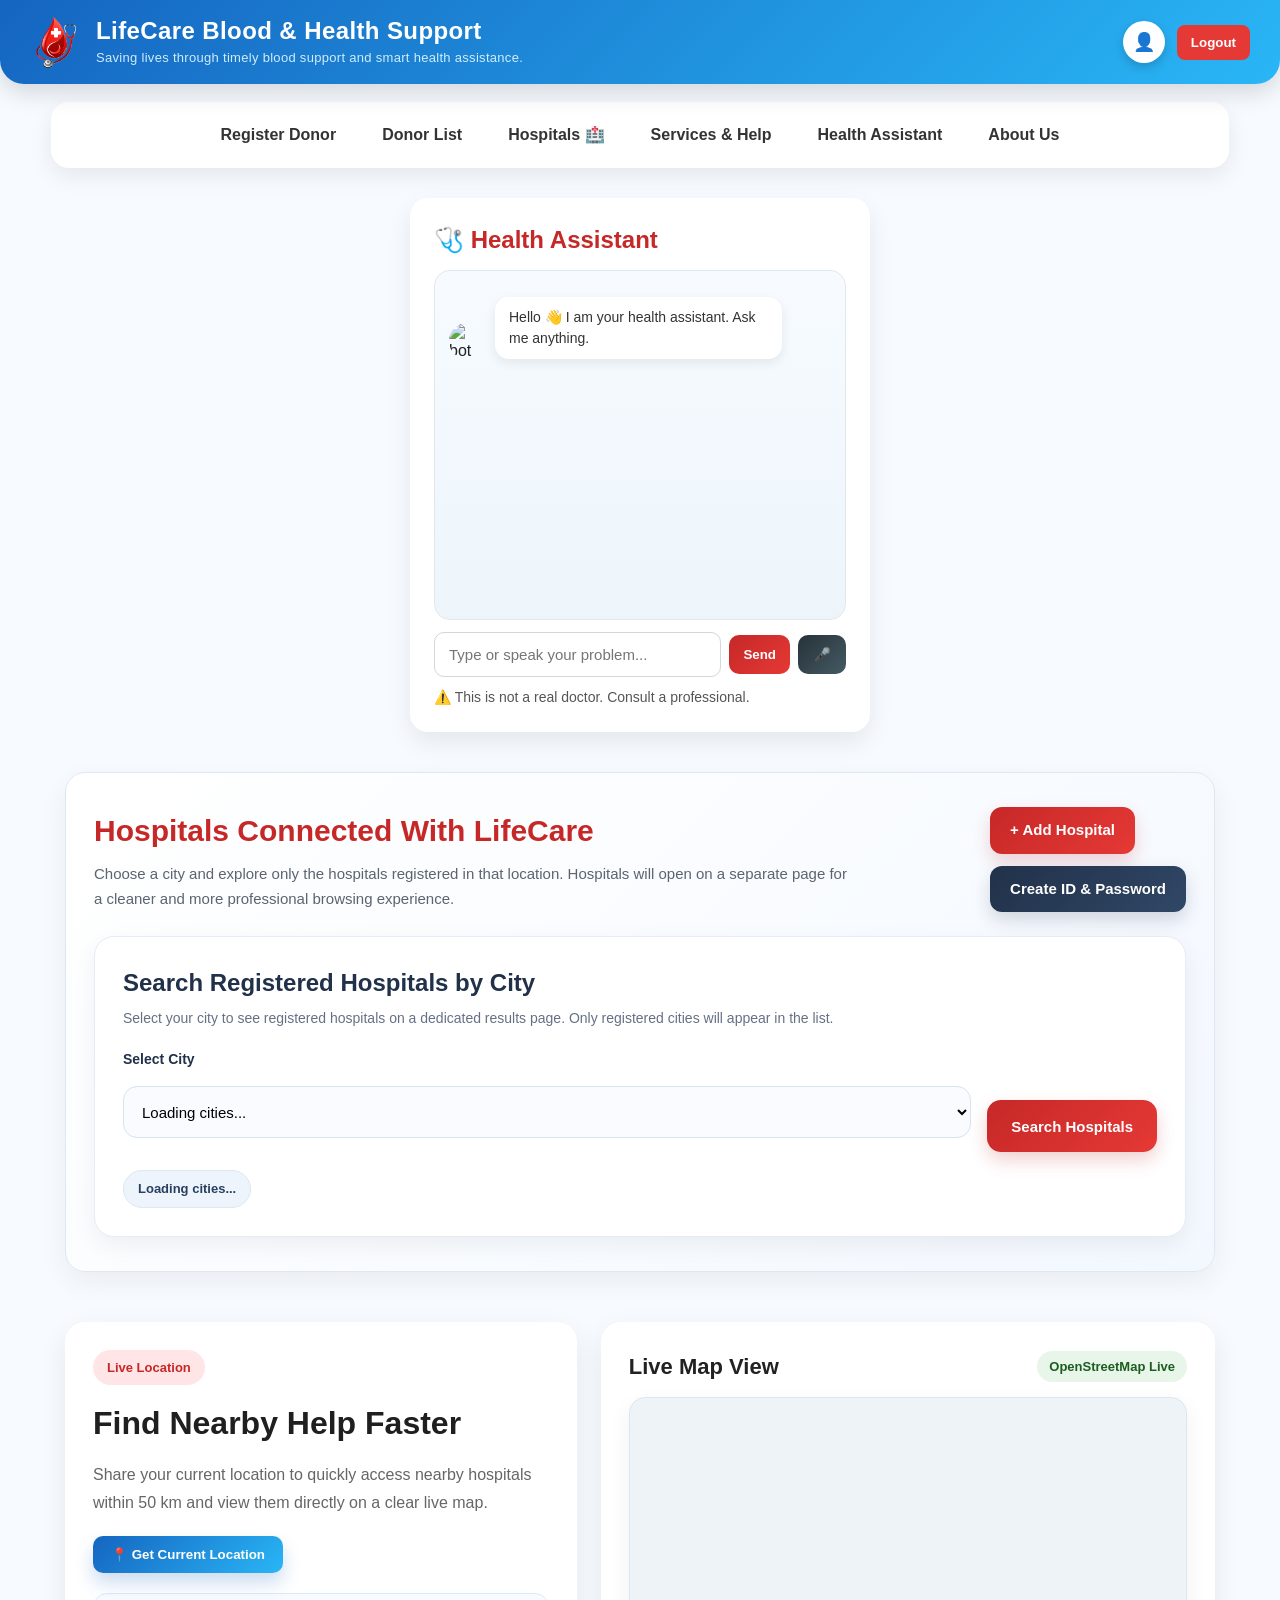
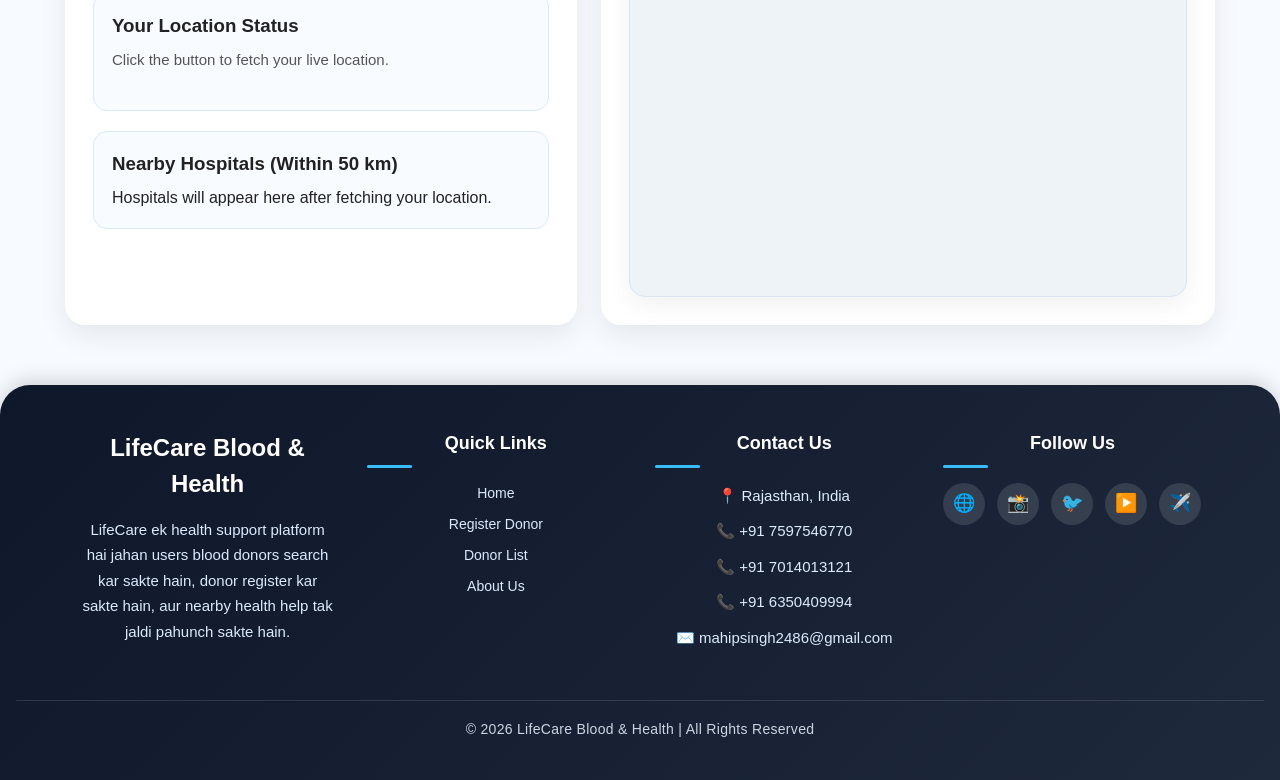
==== home.html @ 110b0393 "first upload" ====
<!DOCTYPE html>
<html lang="en">
<head>
  <meta charset="UTF-8" />
  <meta name="viewport" content="width=device-width, initial-scale=1.0" />
  <title>LifeCare - Home</title>
  <link rel="stylesheet" href="style.css" />

  <link
    rel="stylesheet"
    href="https://unpkg.com/leaflet@1.9.4/dist/leaflet.css"
    integrity="sha256-p4NxAoJBhIIN+hmNHrzRCf9tD/miZyoHS5obTRR9BMY="
    crossorigin=""
  />

  <style>
    html {
      scroll-behavior: smooth;
    }

    body {
      margin: 0;
      background: #f7fbff;
    }

    #chat,
    #hospitalsSection,
    #location {
      scroll-margin-top: 120px;
    }

    .hospital-results-box {
      margin-top: 20px;
    }

    #hospitalList {
      max-height: 420px;
      overflow-y: auto;
      padding-right: 6px;
    }

    #map {
      width: 100%;
      height: 500px;
      border-radius: 16px;
      overflow: hidden;
      min-height: 500px;
      background: #eef3f8;
      border: 1px solid #dbe6f1;
      box-shadow: 0 8px 24px rgba(0, 0, 0, 0.06);
      position: relative;
      z-index: 0;
    }

    .map-card,
    .location-right,
    .location-section {
      position: relative;
      z-index: 0;
    }

    .leaflet-container {
      z-index: 0 !important;
    }

    .leaflet-pane,
    .leaflet-tile-pane,
    .leaflet-overlay-pane,
    .leaflet-shadow-pane,
    .leaflet-marker-pane,
    .leaflet-tooltip-pane,
    .leaflet-popup-pane {
      z-index: 0 !important;
    }

    .leaflet-top,
    .leaflet-bottom,
    .leaflet-control {
      z-index: 1 !important;
    }

    .hospital-item {
      padding: 12px;
      margin-bottom: 10px;
      background: #f8fbff;
      border: 1px solid #d9e6f2;
      border-radius: 10px;
      box-shadow: 0 2px 8px rgba(0, 0, 0, 0.05);
      cursor: pointer;
      transition: 0.3s ease;
    }

    .hospital-item:hover {
      transform: translateY(-2px);
      box-shadow: 0 6px 14px rgba(0, 0, 0, 0.08);
    }

    .hospital-item h4 {
      margin: 0 0 8px;
      color: #c62828;
      font-size: 16px;
    }

    .hospital-item p {
      margin: 4px 0;
      line-height: 1.5;
      font-size: 14px;
    }

    .load-more-btn {
      margin-top: 12px;
      padding: 10px 14px;
      border: none;
      border-radius: 8px;
      background: #c62828;
      color: #fff;
      cursor: pointer;
      font-weight: bold;
    }

    .load-more-btn:hover {
      background: #a91f1f;
    }

    .connected-section {
      margin: 40px 0 30px;
      padding: 34px 28px;
      background: linear-gradient(135deg, #ffffff, #f3f8ff);
      border-radius: 20px;
      box-shadow: 0 10px 28px rgba(0, 0, 0, 0.06);
      border: 1px solid #dde8f3;
    }

    .connected-topbar {
      display: flex;
      align-items: center;
      justify-content: space-between;
      gap: 18px;
      flex-wrap: wrap;
      margin-bottom: 24px;
    }

    .connected-title-wrap h2 {
      margin: 0;
      font-size: 30px;
      color: #c62828;
    }

    .connected-title-wrap p {
      margin: 8px 0 0;
      color: #5b6470;
      line-height: 1.7;
      max-width: 760px;
      font-size: 15px;
    }

    .hospital-actions {
      display: flex;
      flex-direction: column;
      gap: 12px;
      align-items: flex-start;
    }

    .add-hospital-btn {
      background: linear-gradient(135deg, #c62828, #e53935);
      color: white;
      text-decoration: none;
      padding: 12px 20px;
      border-radius: 12px;
      font-weight: bold;
      font-size: 15px;
      box-shadow: 0 8px 18px rgba(198, 40, 40, 0.2);
      transition: 0.3s ease;
      display: inline-block;
    }

    .add-hospital-btn:hover {
      transform: translateY(-2px);
      background: linear-gradient(135deg, #b71c1c, #d32f2f);
    }

    .create-id-btn {
      background: linear-gradient(135deg, #213149, #304766);
      color: white;
      text-decoration: none;
      padding: 12px 20px;
      border-radius: 12px;
      font-weight: bold;
      font-size: 15px;
      box-shadow: 0 8px 18px rgba(33, 49, 73, 0.18);
      transition: 0.3s ease;
      display: inline-block;
    }

    .create-id-btn:hover {
      transform: translateY(-2px);
      background: linear-gradient(135deg, #162235, #24354f);
    }

    .hospital-search-box {
      background: #ffffff;
      border-radius: 20px;
      padding: 28px;
      border: 1px solid #e4edf7;
      box-shadow: 0 8px 24px rgba(0, 0, 0, 0.06);
    }

    .search-header-row {
      display: flex;
      justify-content: space-between;
      align-items: center;
      gap: 18px;
      flex-wrap: wrap;
      margin-bottom: 20px;
    }

    .search-header-row h3 {
      margin: 0;
      font-size: 24px;
      color: #213149;
    }

    .search-header-row p {
      margin: 6px 0 0;
      color: #667085;
      font-size: 14px;
      line-height: 1.6;
    }

    .search-controls {
      display: grid;
      grid-template-columns: 1fr auto;
      gap: 16px;
      align-items: end;
      margin-top: 16px;
    }

    .search-field label {
      display: block;
      margin-bottom: 8px;
      font-size: 14px;
      font-weight: 700;
      color: #213149;
    }

    .search-field select {
      width: 100%;
      height: 52px;
      border: 1px solid #d7e3ef;
      border-radius: 14px;
      padding: 0 14px;
      font-size: 15px;
      background: #f9fbff;
      outline: none;
      transition: 0.25s ease;
    }

    .search-field select:focus {
      border-color: #c62828;
      box-shadow: 0 0 0 3px rgba(198, 40, 40, 0.08);
    }

    .search-btn {
      height: 52px;
      border: none;
      border-radius: 14px;
      padding: 0 24px;
      background: linear-gradient(135deg, #c62828, #e53935);
      color: #fff;
      font-size: 15px;
      font-weight: 700;
      cursor: pointer;
      box-shadow: 0 8px 18px rgba(198, 40, 40, 0.22);
      transition: 0.25s ease;
    }

    .search-btn:hover {
      transform: translateY(-2px);
    }

    .city-tags {
      display: flex;
      flex-wrap: wrap;
      gap: 10px;
      margin-top: 18px;
    }

    .city-tag {
      padding: 8px 14px;
      border-radius: 999px;
      background: #edf4fb;
      color: #28415f;
      font-size: 13px;
      font-weight: 600;
      border: 1px solid #dce8f3;
    }

    .empty-connected {
      background: #fff;
      border: 1px dashed #cfdceb;
      border-radius: 14px;
      padding: 24px;
      text-align: center;
      color: #667085;
      font-size: 15px;
    }

    @media (max-width: 768px) {
      .connected-section {
        padding: 24px 18px;
      }

      .connected-title-wrap h2 {
        font-size: 24px;
      }

      .search-controls {
        grid-template-columns: 1fr;
      }

      .search-btn {
        width: 100%;
      }

      #map {
        height: 340px;
        min-height: 340px;
      }
    }
  </style>
</head>

<body>
  <header class="header">
    <div class="header-left">
      <img src="logo.png" alt="hospital logo" class="logo">
      <div class="brand-text">
        <h1>LifeCare Blood & Health Support</h1>
        <p class="tagline">Saving lives through timely blood support and smart health assistance.</p>
      </div>
    </div>

    <div class="header-right">
      <div class="profile" onclick="toggleProfile()">👤</div>
      <button class="logout-btn" onclick="logout()">Logout</button>

      <div class="profile-box" id="profileBox" style="display: none;">
        <p><strong>User:</strong> <span id="userName">Loading...</span></p>
        <p>Role: Patient</p>
      </div>
    </div>
  </header>

  <nav class="navbar">
    <ul>
      <li><a href="register.html">Register Donor</a></li>
      <li><a href="donor.html">Donor List</a></li>
      <li><a href="#hospitalsSection">Hospitals 🏥</a></li>
      <li><a href="services-help.html">Services & Help</a></li>
      <li><a href="#chat">Health Assistant</a></li>
      <li><a href="about.html">About Us</a></li>
    </ul>
  </nav>

  <div class="container">
    <div class="card chat-container" id="chat">
      <h2>🩺 Health Assistant</h2>

      <div class="chat-box" id="chatBox">
        <div class="message bot">
          <img src="https://cdn-icons-png.flaticon.com/512/3774/3774299.png" alt="bot">
          <span>Hello 👋 I am your health assistant. Ask me anything.</span>
        </div>
      </div>

      <div class="chat-input">
        <input type="text" id="question" placeholder="Type or speak your problem...">
        <button type="button" onclick="askAI()">Send</button>
        <button type="button" onclick="startVoice()">🎤</button>
      </div>

      <p class="warning">
        ⚠️ This is not a real doctor. Consult a professional.
      </p>
    </div>

    <section id="hospitalsSection">
      <section class="connected-section">
        <div class="connected-topbar">
          <div class="connected-title-wrap">
            <h2>Hospitals Connected With LifeCare</h2>
            <p>
              Choose a city and explore only the hospitals registered in that location.
              Hospitals will open on a separate page for a cleaner and more professional browsing experience.
            </p>
          </div>

          <div class="hospital-actions">
            <a href="hospital-login.html" class="add-hospital-btn">+ Add Hospital</a>
            <a href="hospital-create-id.html" class="create-id-btn">Create ID & Password</a>
          </div>
        </div>

        <div class="hospital-search-box">
          <div class="search-header-row">
            <div>
              <h3>Search Registered Hospitals by City</h3>
              <p>
                Select your city to see registered hospitals on a dedicated results page.
                Only registered cities will appear in the list.
              </p>
            </div>
          </div>

          <div class="search-controls">
            <div class="search-field">
              <label for="cityFilter">Select City</label>
              <select id="cityFilter">
                <option value="">Loading cities...</option>
              </select>
            </div>

            <button class="search-btn" onclick="goToHospitalSearch()">Search Hospitals</button>
          </div>

          <div class="city-tags" id="cityTags">
            <span class="city-tag">Loading cities...</span>
          </div>
        </div>
      </section>

      <section class="location-section" id="location">
        <div class="location-container">
          <div class="location-left">
            <span class="section-tag">Live Location</span>
            <h2>Find Nearby Help Faster</h2>
            <p>
              Share your current location to quickly access nearby hospitals within 50 km
              and view them directly on a clear live map.
            </p>

            <div class="location-actions">
              <button class="location-btn" type="button" onclick="getLocation()">
                📍 Get Current Location
              </button>
            </div>

            <div class="location-info-box">
              <h3>Your Location Status</h3>
              <p id="locationStatus">Click the button to fetch your live location.</p>
            </div>

            <div class="location-info-box hospital-results-box">
              <h3>Nearby Hospitals (Within 50 km)</h3>
              <div id="hospitalList">Hospitals will appear here after fetching your location.</div>
            </div>
          </div>

          <div class="location-right">
            <div class="map-card">
              <div class="map-top">
                <h3>Live Map View</h3>
                <span class="map-badge">OpenStreetMap Live</span>
              </div>
              <div id="map"></div>
            </div>
          </div>
        </div>
      </section>
    </section>
  </div>

  <script src="https://www.gstatic.com/firebasejs/8.10.0/firebase-app.js"></script>
  <script src="https://www.gstatic.com/firebasejs/8.10.0/firebase-firestore.js"></script>
  <script src="https://www.gstatic.com/firebasejs/8.10.0/firebase-auth.js"></script>

  <script
    src="https://unpkg.com/leaflet@1.9.4/dist/leaflet.js"
    integrity="sha256-20nQCchB9co0qIjJZRGuk2/Z9VM+kNiyxNV1lvTlZBo="
    crossorigin=""
  ></script>

  <script src="apps.js"></script>

  <footer class="footer">
    <div class="footer-container">
      <div class="footer-box">
        <h2>LifeCare Blood & Health</h2>
        <p>
          LifeCare ek health support platform hai jahan users blood donors search kar sakte hain,
          donor register kar sakte hain, aur nearby health help tak jaldi pahunch sakte hain.
        </p>
      </div>

      <div class="footer-box">
        <h3>Quick Links</h3>
        <ul>
          <li><a href="home.html">Home</a></li>
          <li><a href="register.html">Register Donor</a></li>
          <li><a href="donor.html">Donor List</a></li>
          <li><a href="about.html">About Us</a></li>
        </ul>
      </div>

      <div class="footer-box">
        <h3>Contact Us</h3>
        <p>📍 Rajasthan, India</p>
        <p>📞 +91 7597546770</p>
        <p>📞 +91 7014013121</p>
        <p>📞 +91 6350409994</p>
        <p>✉️ mahipsingh2486@gmail.com</p>
      </div>

      <div class="footer-box">
        <h3>Follow Us</h3>
        <div class="social-links">
          <a href="https://www.who.int/" target="_blank">🌐</a>
          <a href="https://www.instagram.com/_mahipalsingh_parmar_?igsh=cXM3emdyOXRibnNw" target="_blank">📸</a>
          <a href="https://x.com/MahipalSin2486" target="_blank">🐦</a>
          <a href="https://www.youtube.com/@ParralelCodingMS-kn9xl" target="_blank">▶️</a>
          <a href="https://t.me/parralelcodingMS" target="_blank">✈️</a>
        </div>
      </div>
    </div>

    <div class="footer-bottom">
      <p>© 2026 LifeCare Blood & Health | All Rights Reserved</p>
    </div>
  </footer>
</body>
</html>
---- style.css ----
/* =========================
   RESET
========================= */
* {
  margin: 0;
  padding: 0;
  box-sizing: border-box;
  font-family: "Segoe UI", Arial, sans-serif;
}

html {
  scroll-behavior: smooth;
}

body {
  background: linear-gradient(to right, #f7fbff, #eef6ff);
  color: #222;
  line-height: 1.5;
}

/* =========================
   LOGIN PAGE
========================= */
.login-page {
  min-height: 100vh;
  display: flex;
  justify-content: center;
  align-items: center;
  background: linear-gradient(135deg, #1976d2, #42a5f5, #90caf9);
  padding: 20px;
}

.box {
  background: #fff;
  width: 100%;
  max-width: 360px;
  padding: 32px 28px;
  border-radius: 18px;
  text-align: center;
  box-shadow: 0 15px 40px rgba(0, 0, 0, 0.18);
}

.box h2 {
  color: #c62828;
  margin-bottom: 10px;
  font-size: 28px;
}

.box p {
  color: #666;
  margin-bottom: 20px;
  font-size: 14px;
}

.box input {
  margin-bottom: 14px;
}

.box button {
  width: 100%;
  margin-top: 8px;
}

/* =========================
   HEADER
========================= */
.header {
  display: flex;
  justify-content: space-between;
  align-items: center;
  padding: 16px 30px;
  background: linear-gradient(135deg, #1565c0, #29b6f6);
  color: #fff;
  box-shadow: 0 8px 24px rgba(0, 0, 0, 0.15);
  border-radius: 0 0 24px 24px;
  position: sticky;
  top: 0;
  z-index: 100;
}

.header-left {
  display: flex;
  align-items: center;
  gap: 14px;
}

.header-left .logo {
  width: 52px;
  height: 52px;
  object-fit: contain;
}

.header-left h1 {
  font-size: 25px;
  font-weight: 700;
  letter-spacing: 0.4px;
}

.header-right {
  display: flex;
  align-items: center;
  gap: 12px;
  position: relative;
}


.brand-text{
  display:flex;
  flex-direction:column;
  justify-content:center;
}

.brand-text h1{
  margin:0;
  font-size:24px;
  font-weight:700;
  line-height:1.2;
  color:#ffffff;
}

.tagline{
  margin-top:4px;
  font-size:13px;
  font-weight:500;
  color:#d9f3ff;
  letter-spacing:0.3px;
  line-height:1.4;
  opacity:0.95;
}


.profile {
  width: 42px;
  height: 42px;
  border-radius: 50%;
  background: #fff;
  color: #1565c0;
  display: flex;
  justify-content: center;
  align-items: center;
  cursor: pointer;
  font-weight: 700;
  font-size: 18px;
  box-shadow: 0 4px 10px rgba(0, 0, 0, 0.18);
  transition: 0.3s;
}

.profile:hover {
  transform: scale(1.05);
}

.logout-btn {
  background: #e53935;
  color: #fff;
  border: none;
  padding: 10px 14px;
  border-radius: 8px;
  cursor: pointer;
  font-weight: 600;
  transition: 0.3s;
}

.logout-btn:hover {
  background: #c62828;
}

.profile-box {
  position: absolute;
  top: 58px;
  right: 0;
  width: 220px;
  background: #fff;
  color: #333;
  padding: 15px;
  border-radius: 14px;
  display: none;
  box-shadow: 0 10px 28px rgba(0, 0, 0, 0.16);
  z-index: 999;
}

.profile-box p {
  font-size: 14px;
  margin-bottom: 6px;
  color: #444;
}

/* =========================
   NAVBAR
========================= */
.navbar {
  width: 92%;
  max-width: 1200px;
  margin: 18px auto 24px;
  background: #fff;
  border-radius: 18px;
  box-shadow: 0 8px 22px rgba(0, 0, 0, 0.08);
  overflow: hidden;
}

.navbar ul {
  list-style: none;
  display: flex;
  justify-content: center;
  align-items: center;
  flex-wrap: wrap;
  padding: 10px 12px;
  gap: 10px;
}

.navbar ul li a {
  display: inline-block;
  text-decoration: none;
  color: #333;
  font-weight: 600;
  padding: 11px 18px;
  border-radius: 10px;
  transition: 0.3s;
}

.navbar ul li a:hover,
.navbar ul li a.active {
  background: linear-gradient(135deg, #1565c0, #29b6f6);
  color: #fff;
  box-shadow: 0 5px 12px rgba(21, 101, 192, 0.22);
}

/* =========================
   MAIN CONTAINER
========================= */
.container {
  width: 92%;
  max-width: 1150px;
  margin: 30px auto;
}

/* =========================
   CARD
========================= */
.card {
  background: #fff;
  padding: 24px;
  margin-bottom: 24px;
  border-radius: 18px;
  box-shadow: 0 10px 24px rgba(0, 0, 0, 0.08);
  transition: 0.3s;
}

.card:hover {
  transform: translateY(-4px);
  box-shadow: 0 14px 28px rgba(0, 0, 0, 0.11);
}

.card h2,
.card h3 {
  color: #c62828;
  margin-bottom: 12px;
}

.card p {
  color: #555;
}

/* =========================
   FORM ELEMENTS
========================= */
input,
select,
textarea {
  width: 100%;
  padding: 13px 14px;
  margin: 8px 0 14px;
  border: 1px solid #cfd8dc;
  border-radius: 10px;
  outline: none;
  background: #fff;
  font-size: 15px;
  transition: 0.3s;
}

textarea {
  resize: vertical;
  min-height: 100px;
}

input:focus,
select:focus,
textarea:focus {
  border-color: #29b6f6;
  box-shadow: 0 0 0 4px rgba(41, 182, 246, 0.12);
}

/* =========================
   BUTTONS
========================= */
button,
.btn {
  display: inline-block;
  background: linear-gradient(135deg, #c62828, #e53935);
  color: #fff;
  padding: 11px 18px;
  border: none;
  border-radius: 10px;
  cursor: pointer;
  text-decoration: none;
  font-weight: 600;
  transition: 0.3s;
}

button:hover,
.btn:hover {
  transform: translateY(-1px);
  background: linear-gradient(135deg, #b71c1c, #d32f2f);
}

.btn.secondary {
  background: #546e7a;
}

.btn.secondary:hover {
  background: #37474f;
}

/* =========================
   TABLE
========================= */
.table-wrapper {
  width: 100%;
  overflow-x: auto;
  border-radius: 14px;
}

table {
  width: 100%;
  border-collapse: collapse;
  background: #fff;
  overflow: hidden;
}

th,
td {
  border: 1px solid #e5e7eb;
  padding: 12px 14px;
  text-align: center;
  font-size: 15px;
}

th {
  background: linear-gradient(135deg, #c62828, #e53935);
  color: #fff;
}

tr:nth-child(even) {
  background: #f9fcff;
}

tr:hover td {
  background: #f1f9ff;
}

/* =========================
   MAP / LOCATION
========================= */
.location-section {
  padding: 20px 0 10px;
}

.location-container {
  display: grid;
  grid-template-columns: 1fr 1.2fr;
  gap: 24px;
  align-items: stretch;
}

.location-left,
.location-right {
  background: #fff;
  border-radius: 20px;
  padding: 28px;
  box-shadow: 0 10px 28px rgba(0, 0, 0, 0.08);
}

.section-tag {
  display: inline-block;
  background: #ffe5e5;
  color: #c62828;
  padding: 8px 14px;
  border-radius: 999px;
  font-size: 13px;
  font-weight: 700;
  margin-bottom: 14px;
}

.location-left h2 {
  font-size: 32px;
  color: #1f1f1f;
  margin-bottom: 14px;
}

.location-left p {
  color: #666;
  font-size: 16px;
  line-height: 1.7;
  margin-bottom: 20px;
}

.location-actions {
  margin-bottom: 20px;
}

.location-btn {
  background: linear-gradient(135deg, #1565c0, #29b6f6);
  box-shadow: 0 10px 18px rgba(21, 101, 192, 0.22);
}

.location-btn:hover {
  background: linear-gradient(135deg, #0d47a1, #1e88e5);
}

.location-info-box {
  background: #f8fbff;
  border: 1px solid #d8eafd;
  border-radius: 14px;
  padding: 18px;
}

.location-info-box h3 {
  color: #222;
  margin-bottom: 8px;
}

#locationStatus {
  color: #555;
  font-size: 15px;
  line-height: 1.6;
}

.map-card {
  width: 100%;
  height: 100%;
}

.map-top {
  display: flex;
  justify-content: space-between;
  align-items: center;
  margin-bottom: 14px;
  gap: 10px;
}

.map-top h3 {
  font-size: 22px;
  color: #222;
}

.map-badge {
  background: #e8f5e9;
  color: #1b5e20;
  padding: 6px 12px;
  border-radius: 999px;
  font-size: 13px;
  font-weight: 700;
}

#map {
  width: 100%;
  height: 380px;
  border-radius: 16px;
  overflow: hidden;
  border: 1px solid #dfe7ef;
  background: #eef3f8;
}

/* =========================
   CHATBOT
========================= */
.chat-container {
  max-width: 460px;
  margin: auto;
}

.chat-box {
  height: 350px;
  overflow-y: auto;
  background: linear-gradient(to bottom, #f7fbff, #edf5fb);
  padding: 14px;
  border-radius: 16px;
  border: 1px solid #e0e8ef;
}

.message {
  display: flex;
  align-items: flex-end;
  margin: 12px 0;
  gap: 10px;
}

.message img {
  width: 36px;
  height: 36px;
  border-radius: 50%;
  object-fit: cover;
}

.message span {
  background: #fff;
  padding: 10px 14px;
  border-radius: 14px;
  box-shadow: 0 4px 12px rgba(0, 0, 0, 0.08);
  max-width: 75%;
  font-size: 14px;
  color: #333;
  line-height: 1.5;
}

.user {
  justify-content: flex-end;
}

.user img {
  display: none;
}

.user span {
  background: linear-gradient(135deg, #c62828, #e53935);
  color: #fff;
}

.chat-input {
  display: flex;
  gap: 8px;
  margin-top: 12px;
  align-items: center;
}

.chat-input input {
  flex: 1;
  margin: 0;
}

.chat-input button {
  padding: 12px 14px;
  min-width: 48px;
}

.chat-input button:last-child {
  background: linear-gradient(135deg, #263238, #455a64);
}

.chat-input button:last-child:hover {
  background: linear-gradient(135deg, #1b2429, #37474f);
}

.typing {
  font-style: italic;
  color: #666;
}

.warning {
  color: #d32f2f;
  margin-top: 10px;
  font-size: 14px;
}

/* =========================
   DONOR CARDS
========================= */
.donor-grid {
  display: grid;
  grid-template-columns: repeat(auto-fit, minmax(280px, 1fr));
  gap: 20px;
}

.donor-card {
  background: #fff;
  border-radius: 18px;
  padding: 22px;
  box-shadow: 0 10px 22px rgba(0, 0, 0, 0.08);
  border-top: 5px solid #c62828;
  transition: 0.3s;
}

.donor-card:hover {
  transform: translateY(-4px);
  box-shadow: 0 14px 28px rgba(0, 0, 0, 0.11);
}

.donor-top {
  display: flex;
  justify-content: space-between;
  align-items: center;
  gap: 10px;
  margin-bottom: 14px;
}

.donor-name {
  font-size: 22px;
  font-weight: 700;
  color: #222;
}

.blood-badge {
  background: linear-gradient(135deg, #c62828, #e53935);
  color: #fff;
  padding: 7px 12px;
  border-radius: 999px;
  font-size: 14px;
  font-weight: 700;
  white-space: nowrap;
}

.donor-info p {
  margin: 8px 0;
  color: #444;
}

.actions {
  display: flex;
  gap: 10px;
  flex-wrap: wrap;
  margin-top: 18px;
}

.action-btn {
  flex: 1;
  min-width: 120px;
  text-align: center;
  text-decoration: none;
  color: #fff;
  padding: 11px 14px;
  border-radius: 10px;
  font-weight: 600;
  transition: 0.3s;
}

.call-btn {
  background: linear-gradient(135deg, #1565c0, #1e88e5);
}

.call-btn:hover {
  background: linear-gradient(135deg, #0d47a1, #1976d2);
}

.wa-btn {
  background: linear-gradient(135deg, #1faa59, #25d366);
}

.wa-btn:hover {
  background: linear-gradient(135deg, #168b46, #20bd5a);
}

.empty {
  background: #fff;
  padding: 30px;
  border-radius: 16px;
  text-align: center;
  color: #666;
  box-shadow: 0 8px 20px rgba(0, 0, 0, 0.08);
}

/* =========================
   FOOTER
========================= */
footer {
  text-align: center;
  padding: 22px 16px;
  margin-top: 30px;
  color: #666;
  font-size: 14px;
}

/* =========================
   SCROLLBAR
========================= */
.chat-box::-webkit-scrollbar,
.table-wrapper::-webkit-scrollbar {
  width: 6px;
  height: 6px;
}

.chat-box::-webkit-scrollbar-thumb,
.table-wrapper::-webkit-scrollbar-thumb {
  background: #c5d1db;
  border-radius: 10px;
}

/* =========================
   MOBILE RESPONSIVE
========================= */
@media (max-width: 992px) {
  .location-container {
    grid-template-columns: 1fr;
  }

  .location-left h2 {
    font-size: 28px;
  }

  #map {
    height: 320px;
  }
}

@media (max-width: 768px) {
  .header {
    flex-direction: column;
    gap: 12px;
    padding: 16px 18px;
    text-align: center;
  }

  .header-left {
    flex-direction: column;
    gap: 8px;
  }

  .header-left h1 {
    font-size: 22px;
  }

  .header-right {
    justify-content: center;
    width: 100%;
  }

  .navbar {
    width: 95%;
  }

  .navbar ul {
    flex-direction: column;
    padding: 12px;
  }

  .navbar ul li,
  .navbar ul li a {
    width: 100%;
    text-align: center;
  }

  .container {
    width: 95%;
    margin: 20px auto;
  }

  .card {
    padding: 18px;
  }

  .profile-box {
    right: 50%;
    transform: translateX(50%);
    top: 62px;
  }

  .chat-box {
    height: 280px;
  }

  .message span {
    max-width: 85%;
  }
}

@media (max-width: 600px) {
  .box {
    padding: 24px 20px;
  }

  .location-left,
  .location-right {
    padding: 20px;
  }

  .location-left h2 {
    font-size: 24px;
  }

  .location-btn,
  button,
  .btn {
    width: 100%;
  }

  .chat-input {
    flex-wrap: wrap;
  }

  .chat-input button {
    flex: 1;
  }

  #map {
    height: 260px;
  }

  th,
  td {
    font-size: 13px;
    padding: 10px;
  }

  .donor-top {
    flex-direction: column;
    align-items: flex-start;
  }

  .actions {
    flex-direction: column;
  }

  .action-btn {
    width: 100%;
  }
}

/* ===== FOOTER ===== */
.footer{
  background: linear-gradient(135deg, #0f172a, #1e293b);
  color: #fff;
  margin-top: 50px;
  padding-top: 45px;
  border-top-left-radius: 30px;
  border-top-right-radius: 30px;
  box-shadow: 0 -5px 20px rgba(0,0,0,0.15);
}

.footer-container{
  width: 90%;
  max-width: 1200px;
  margin: auto;
  display: grid;
  grid-template-columns: repeat(auto-fit, minmax(220px, 1fr));
  gap: 30px;
  padding-bottom: 30px;
}

.footer-box h2,
.footer-box h3{
  margin-bottom: 15px;
  color: #ffffff;
}

.footer-box h2{
  font-size: 24px;
}

.footer-box h3{
  font-size: 18px;
  position: relative;
}

.footer-box h3::after{
  content: "";
  display: block;
  width: 45px;
  height: 3px;
  background: #38bdf8;
  margin-top: 8px;
  border-radius: 10px;
}

.footer-box p{
  color: #dbeafe;
  line-height: 1.7;
  font-size: 15px;
  margin-bottom: 10px;
}

.footer-box ul{
  list-style: none;
  padding: 0;
}

.footer-box ul li{
  margin-bottom: 10px;
}

.footer-box ul li a{
  color: #dbeafe;
  text-decoration: none;
  transition: 0.3s;
}

.footer-box ul li a:hover{
  color: #38bdf8;
  padding-left: 6px;
}

.social-links{
  display: flex;
  gap: 12px;
  margin-top: 10px;
}

.social-links a{
  width: 42px;
  height: 42px;
  border-radius: 50%;
  background: rgba(255,255,255,0.12);
  display: flex;
  align-items: center;
  justify-content: center;
  text-decoration: none;
  color: white;
  font-size: 18px;
  transition: 0.3s;
}

.social-links a:hover{
  background: #38bdf8;
  transform: translateY(-4px);
}

.footer-bottom{
  border-top: 1px solid rgba(255,255,255,0.12);
  text-align: center;
  padding: 18px 10px;
  margin-top: 10px;
}

.footer-bottom p{
  color: #cbd5e1;
  font-size: 14px;
  letter-spacing: 0.3px;
}

/* ===== FOOTER MOBILE ===== */
@media (max-width: 600px){
  .footer{
    border-top-left-radius: 20px;
    border-top-right-radius: 20px;
    padding-top: 35px;
  }

  .footer-container{
    gap: 22px;
  }

  .footer-box h2{
    font-size: 21px;
  }

  .footer-box h3{
    font-size: 17px;
  }

  .footer-box p,
  .footer-box ul li a{
    font-size: 14px;
  }

  .social-links a{
    width: 38px;
    height: 38px;
    font-size: 16px;
  }
}
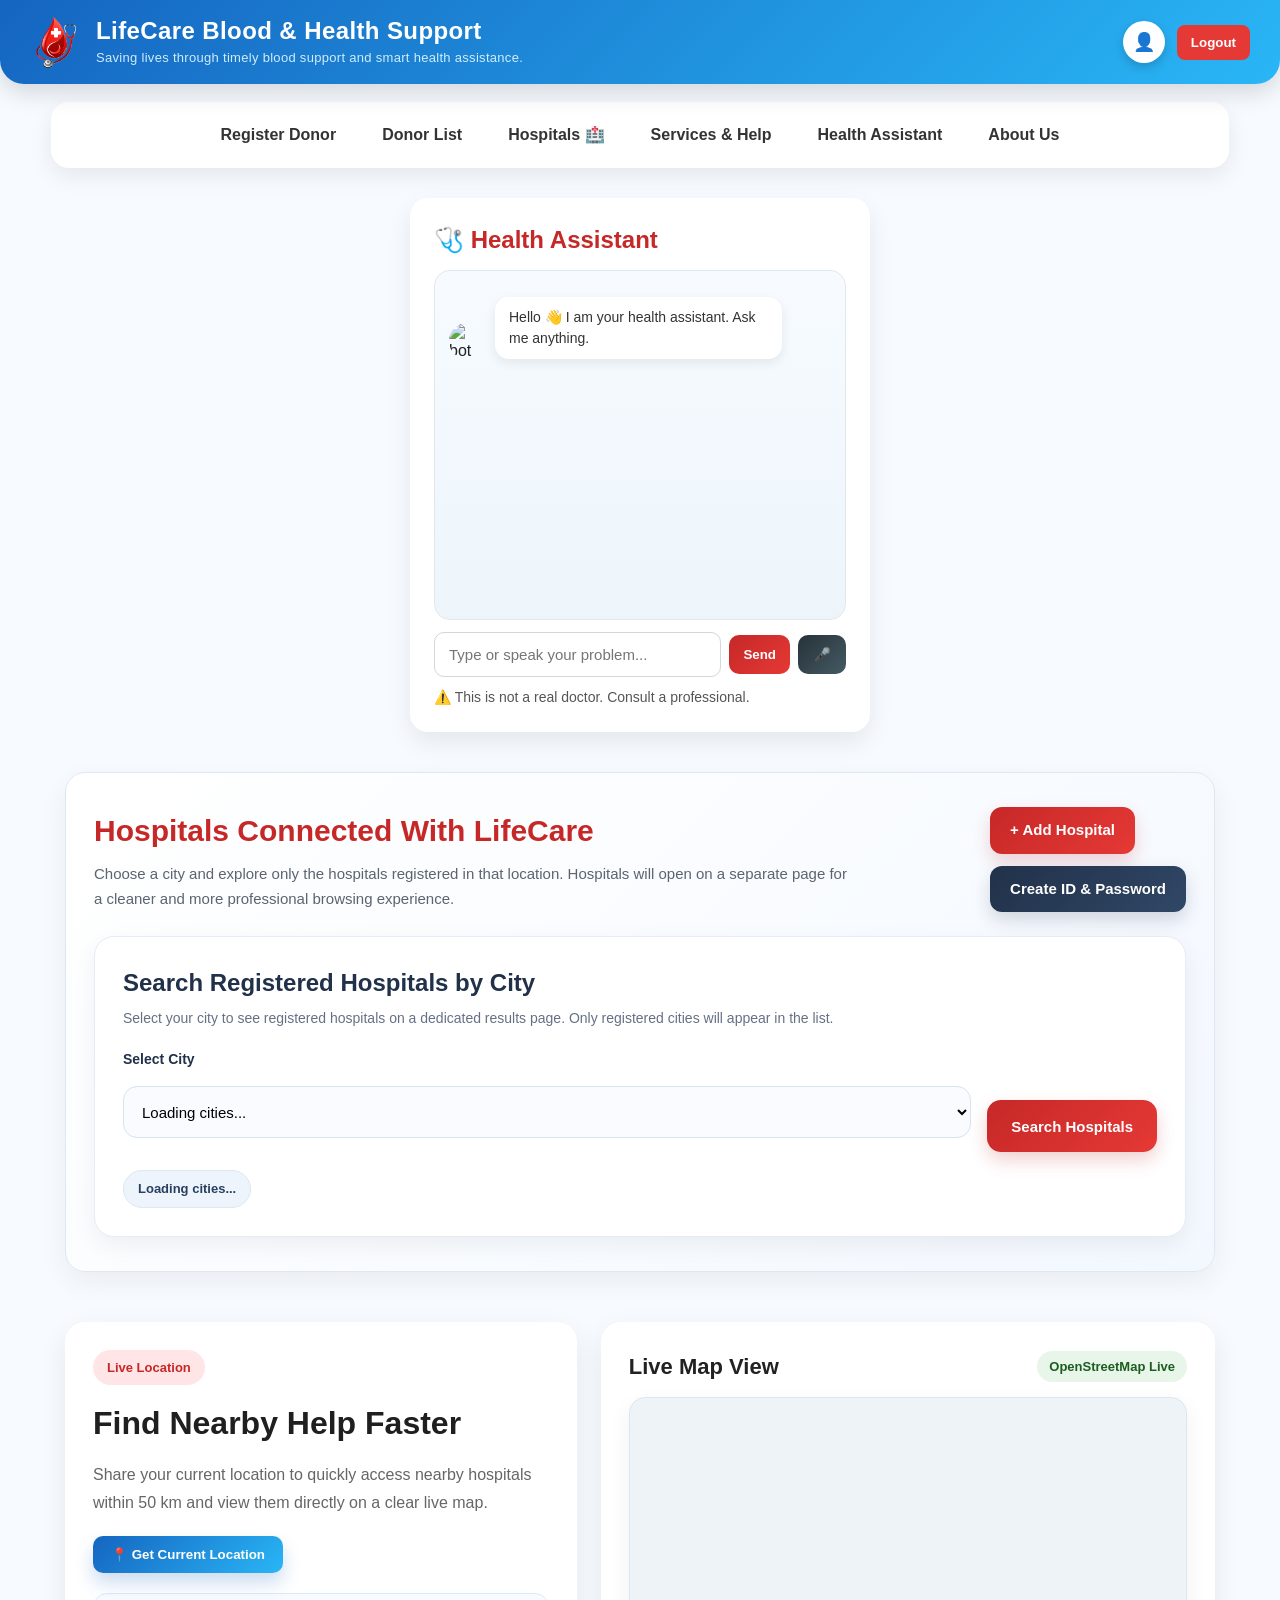
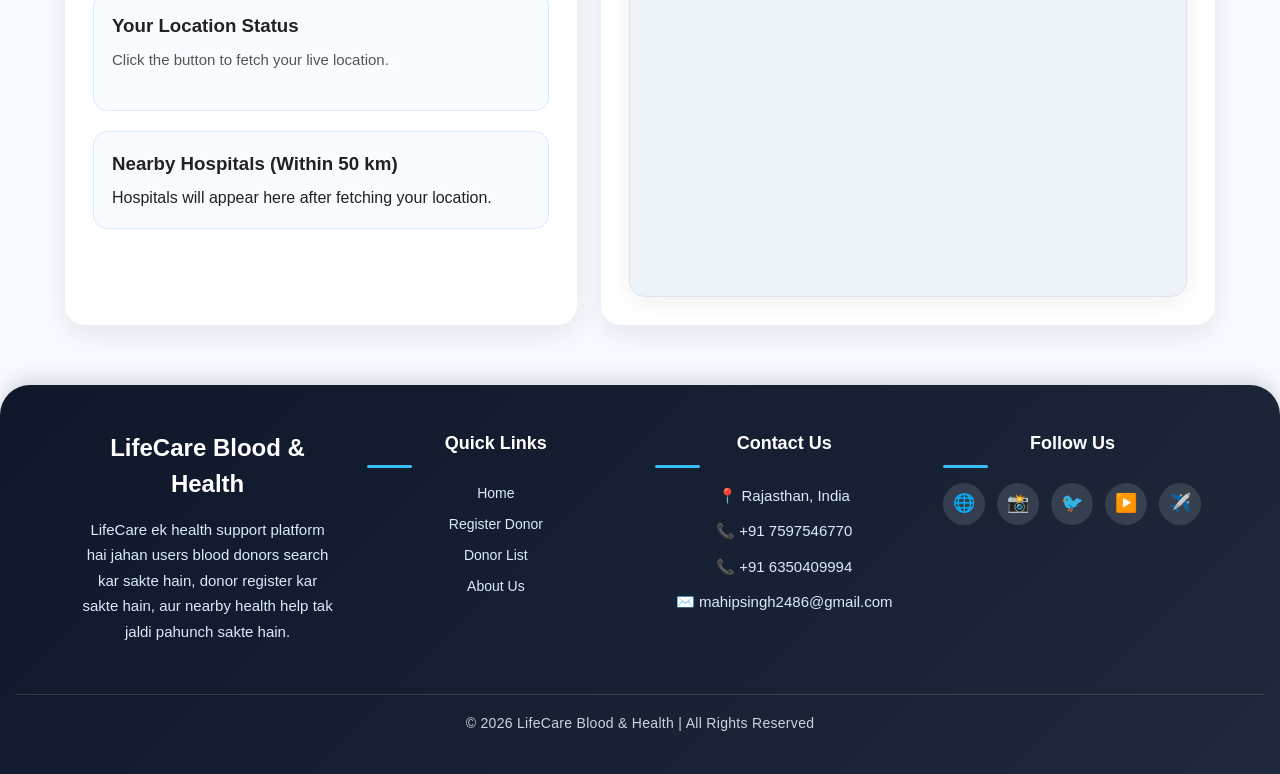
==== commit cf848829: "first update" ====
--- a/home.html
+++ b/home.html
@@ -506,7 +506,7 @@
         <h3>Contact Us</h3>
         <p>📍 Rajasthan, India</p>
         <p>📞 +91 7597546770</p>
-        <p>📞 +91 7014013121</p>
+        <!-- <p>📞 +91 7014013121</p> -->
         <p>📞 +91 6350409994</p>
         <p>✉️ mahipsingh2486@gmail.com</p>
       </div>
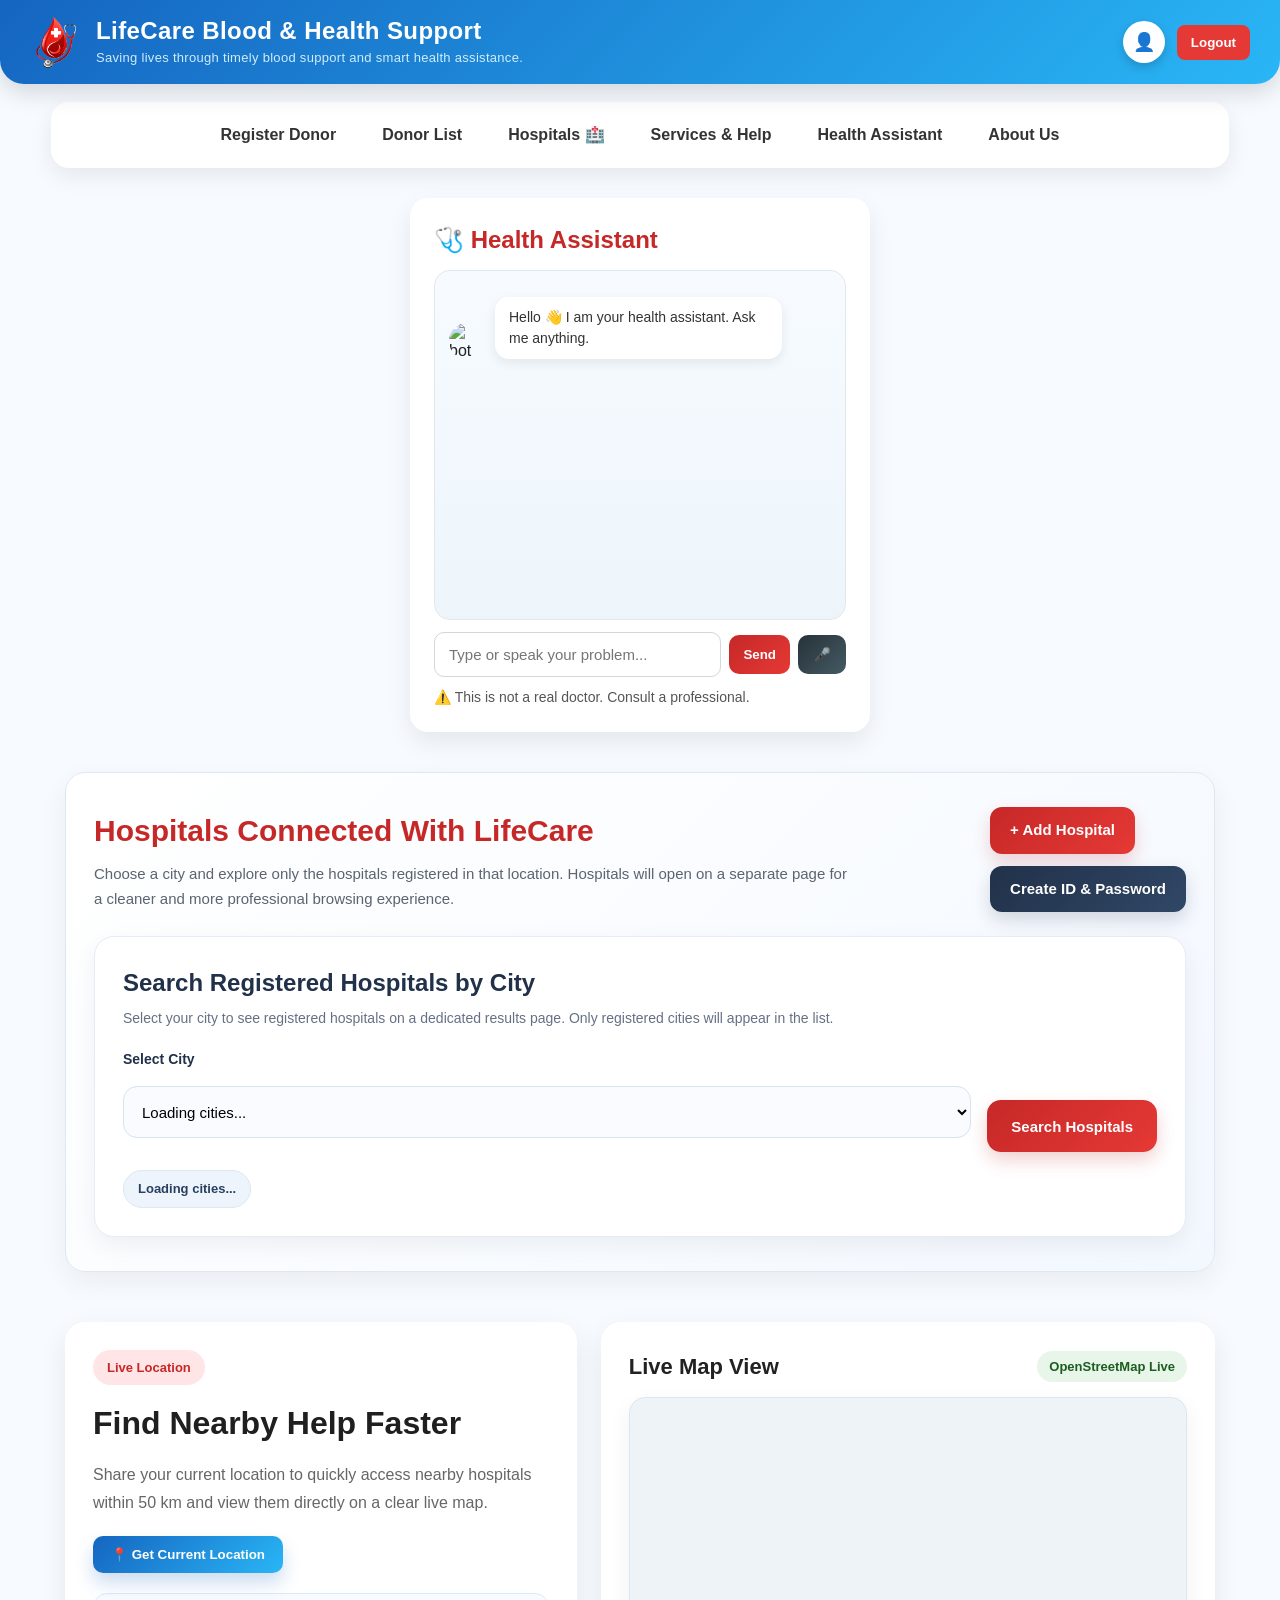
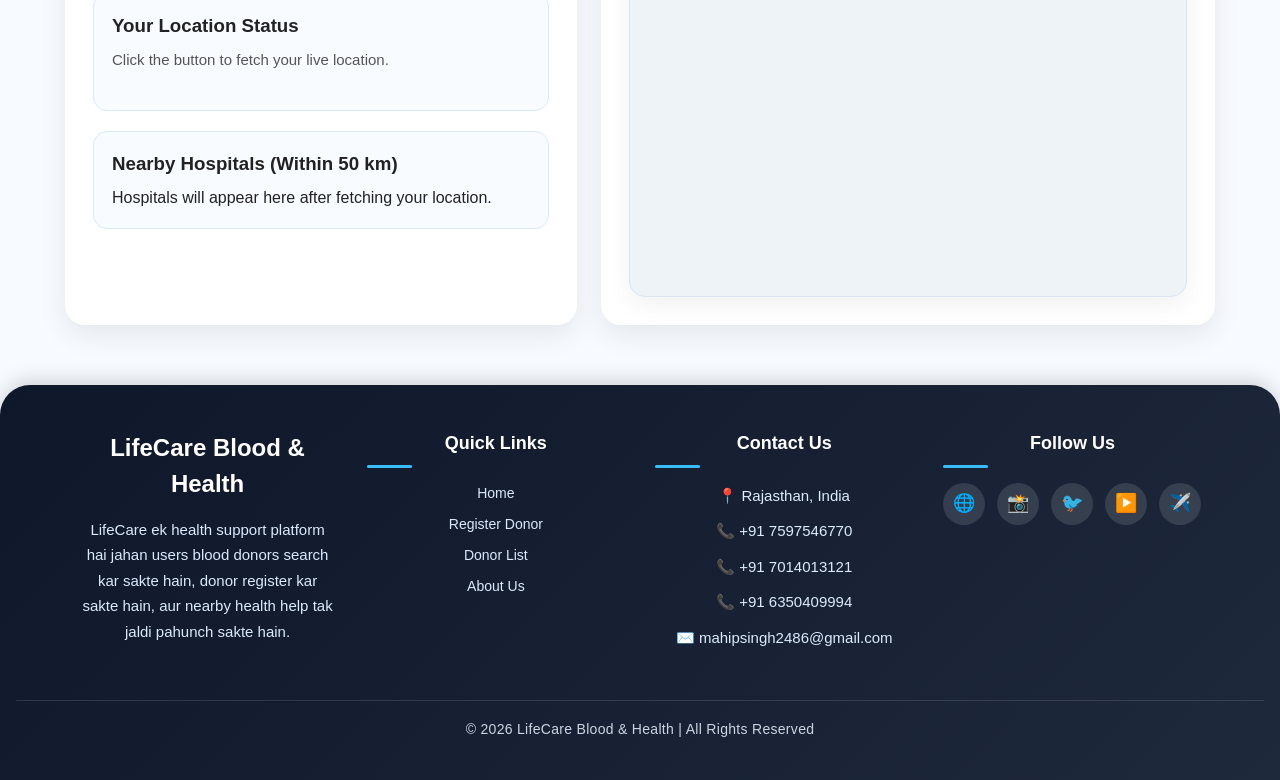
==== commit eb9f9a25: "second update" ====
--- a/home.html
+++ b/home.html
@@ -506,7 +506,7 @@
         <h3>Contact Us</h3>
         <p>📍 Rajasthan, India</p>
         <p>📞 +91 7597546770</p>
-        <!-- <p>📞 +91 7014013121</p> -->
+        <p>📞 +91 7014013121</p>
         <p>📞 +91 6350409994</p>
         <p>✉️ mahipsingh2486@gmail.com</p>
       </div>
